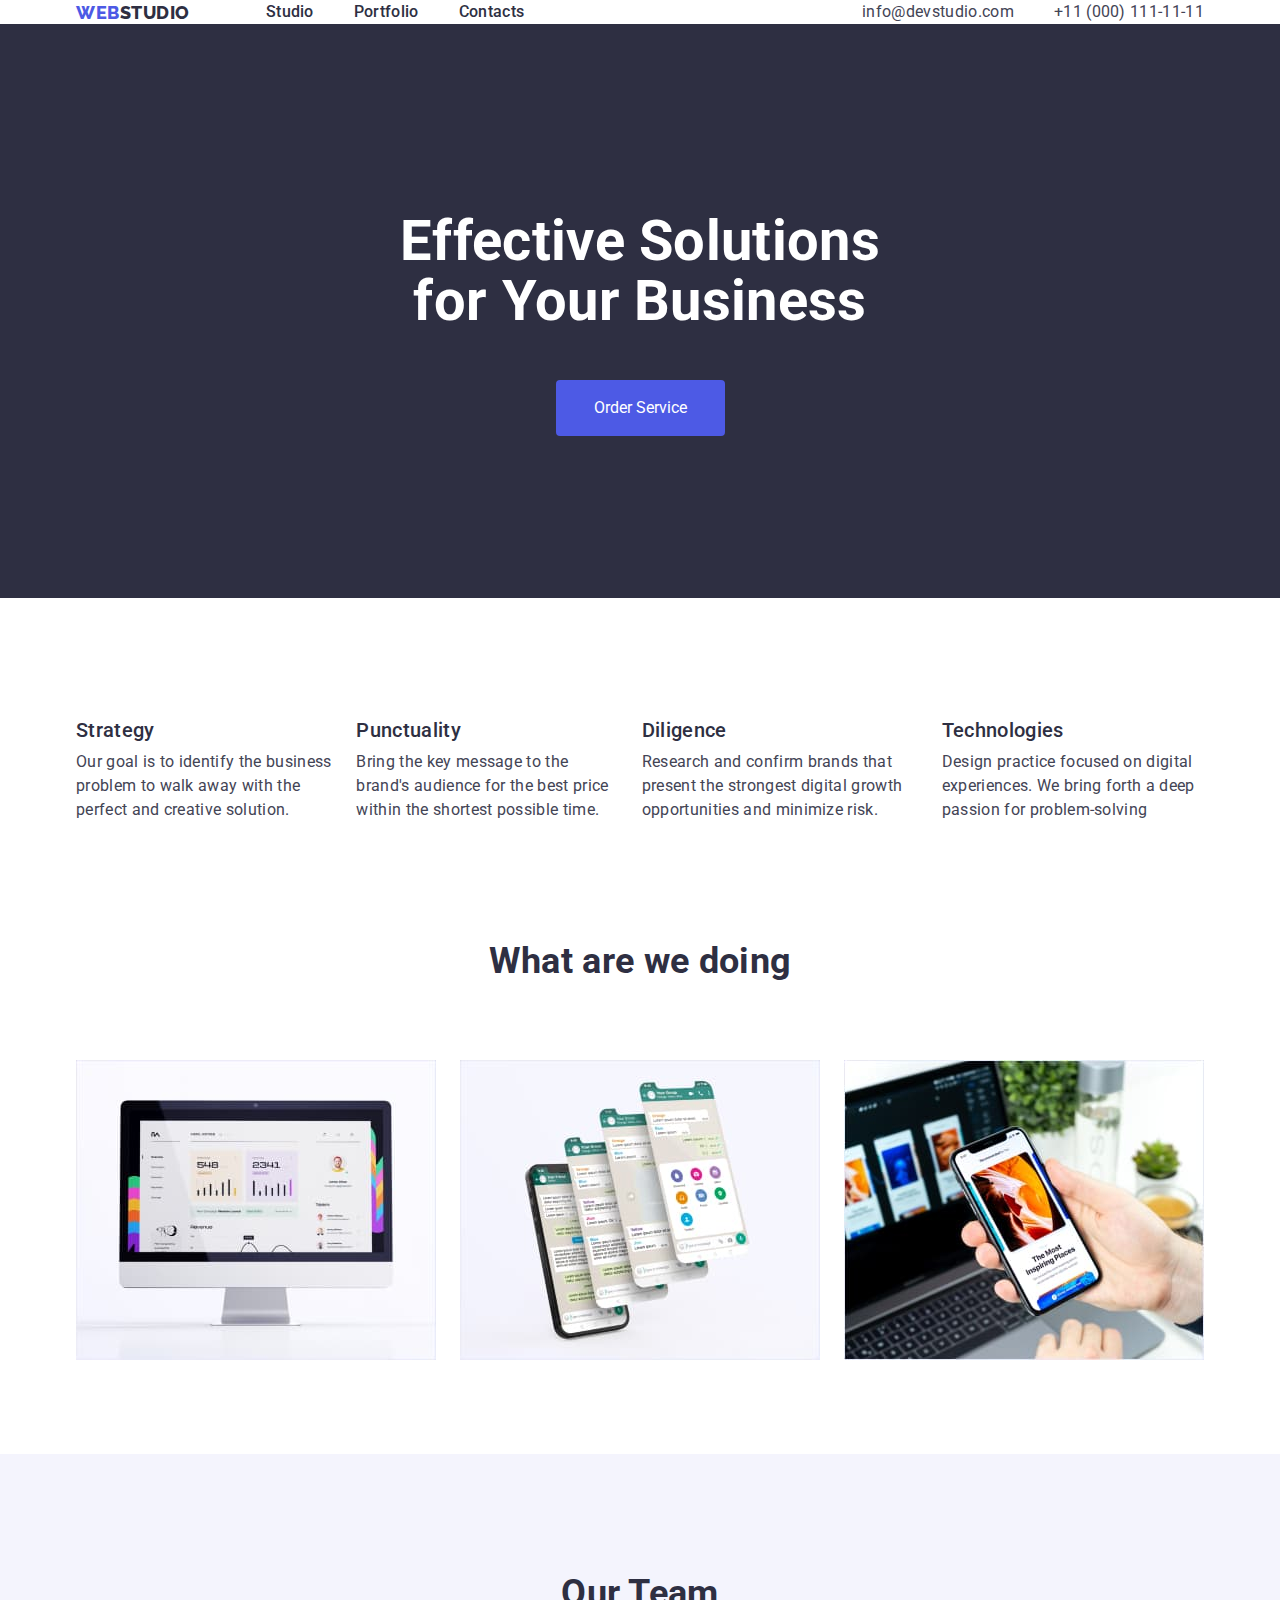
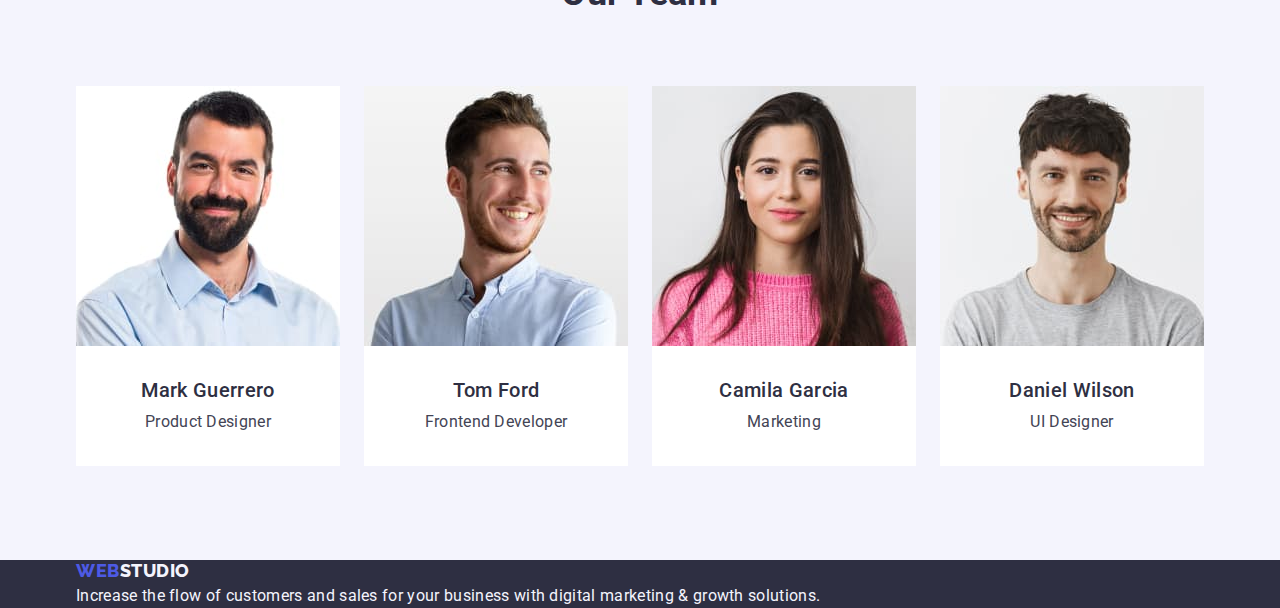
==== index.html @ d0286f4d "styling studio" ====
<!DOCTYPE html>
<html lang="en">
<head>
    <meta charset="UTF-8">
    <meta name="viewport" content="width=device-width, initial-scale=1.0">

    <!-- Modern-normalizer -->

    <link rel="stylesheet" href="https://cdnjs.cloudflare.com/ajax/libs/modern-normalize/2.0.0/modern-normalize.min.css"/>
    <!--GOOGLE FONTS-->
    <link rel="stylesheet" href="https://fonts.googleapis.com/css2?family=Raleway:wght@800&family=Roboto:wght@400;500;700;900&display=swap">
    <!-- CSS FILE -->
    <link rel="stylesheet" href="./css/styles.css">

    <title>WebStudio</title>
</head>
<body>
    <!-- HEADER -->
    <header class="header">
      <div class="container display-flex">
          <!-- Logo -->
          <a class="logo link-none" href="./index.html#studio"><span>Web</span>Studio</a>
          <!-- NavMenue -->
          <nav class="nav">
            <ul class="nav-list list-none display-flex">
              <li class="nav-list-item">
                <a id="studio" class="nav-list-link body-medium-font link-none" href="./index.html#studio">Studio</a>
              </li>
  
              <li class="nav-list-item">
                <a id="portfolio" class="nav-list-link body-medium-font link-none" href="./portfolio.html#portfolio">Portfolio</a>
              </li>
  
              <li class="nav-list-item">
                <a id="contacts" class="nav-list-link body-medium-font link-none" href="#contacts">Contacts</a>
              </li>
            </ul>
          </nav>
    <!-- Contact header -->
          <address class="contacts">
            <ul  class="contact-list list-none display-flex">
              <li class="contact-list-item">
                <a class="contact-list-link link-none" href="mailto:info@devstudio.com">info@devstudio.com</a>
              </li>
              <li class="contact-list-item">
                <a class="contact-list-link link-none" href="tel:+110001111111">+11 (000) 111-11-11</a>
              </li>
            </ul>
          </address>
      </div>    
    </header>
    <main>
    <!-- HERO -->
        <section class="section hero">
          <div class="container display-flex xyz">
            <h1 class="header-title-font hero-item">Effective Solutions</br>for Your Business</h1>
            <button class="hero-btn hero-item" type="button">Order Service</button>
          </div>
        </section>
    
    <!-- FEATURES-->
        <section class="features section">
          <div class="container">
          <ul class="list-none display-flex">
            <li class="features-list-item">
                <h3 class="header-medium-card-font">Strategy</h3>
                <p>
                  Our goal is to identify the business problem to walk away with the perfect and creative solution. 
                </p>
              </li>
              <li class="features-list-item">
                <h3 class="header-medium-card-font">Punctuality</h3>
                <p>
                  Bring the key message to the brand's audience for the best price within the shortest possible time.
                </p>
              </li>
              <li class="features-list-item">
                <h3 class="header-medium-card-font">Diligence</h3>
                <p>
                  Research and confirm brands that present the strongest digital growth opportunities and minimize risk.
                </p>
              </li>
              <li class="features-list-item">
                <h3 class="header-medium-card-font">Technologies</h3>
                <p>
                  Design practice focused on digital experiences. We bring forth a deep passion for problem-solving
                </p>
            </li>
          </ul>
        </div>
        </section>
        <!-- ABOUT US-->
        <section class="section about-us">
          <div class="container">
          <h2 class="header-section-font">What are we doing</h2>
        
          <ul class="about-us-list list-none display-flex">
            <li class="about-us-list-item">
              <img src="images/tablet.jpg" alt="tablet" width="360" height="300">
            </li>
            <li class="about-us-list-item">
              <img src="images/iphone.jpg" alt="iphone" width="360" height="300">
            </li>
            <li class="about-us-list-item">
              <img src="images/smartphone.jpg" alt="smartphone" width="360" height="300">
            </li>
          </ul>
        </div>
        </section>
        <!--OUR TEAM-->
        <section class="section team">
          <div class="container">
          <h2 class="header-section-font">Our Team</h2>
          <ul class="team-list list-none display-flex">
            <li class="team-card">
              <img src="images/mark.jpg" alt="Mark Guerrero" width="264" height="260">
                <div class="team-card-title
                ">
                  <h3 class="header-medium-card-font">Mark Guerrero</h3>
                  <p>Product Designer</p>
                </div>
              
            </li>
            <li  class="team-card">
              <img src="images/tom.jpg" alt="Tom Ford" width="264" height="260">
                <div class="team-card-title
                ">
                  <h3 class="header-medium-card-font">Tom Ford</h3>
                  <p>Frontend Developer</p>
                </div>
            </li>
            <li class="team-card">
               <img src="images/camila.jpg" alt="Camila Garcia" width="264" height="260">
                <div class="team-card-title
                ">
                  <h3 class="header-medium-card-font">Camila Garcia</h3>
                  <p>Marketing</p>
                </div>
            </li>
            <li class="team-card">
               <img src="images/daniel.jpg" alt="Daniel Wilson" width="264" height="260">
                <div class="team-card-title
                ">
                  <h3 class="header-medium-card-font">Daniel Wilson</h3>
                  <p>UI Designer</p>
                </div>              
            </li>
          </ul>
        </div>
        </section>
      </main>
      <!-- FOOTER -->
      
      <footer class="footer">
        <div class="container">
          <a class="logo logo-dark-theme link-none" href="./index.html#studio"><span>Web</span>Studio</a>
          <p class="footer-text">Increase the flow of customers and sales for your business with digital marketing & growth solutions.</p>
        </div>  
      </footer>
      
</body>
</html>
---- css/styles.css ----
:root {
    --main-font: "Roboto", sans-serif;
    --second-font: "Raleway", sans-serif;
    --primary-brand-iris-color: #4d5ae5;
    --dark-navyblue-color: #2e2f42;
    --pressed-state-ocean-color: #404bbf;
    --body-text-slate-color: #434455;
    --subtle-text-lightslate-color: #8e8f99;
    --accent-cornflower-color: #e7e9fc;
    --white-background-header-color: #ffffff;
    --lightmode-cloud-color: #f4f4fd;
    --modal-background-dairy-color: #fcfcfc;
    --succes-valid-green-color: #31d0aa;
      }
  body {
    font-family: var(--main-font);
    color: var(--body-text-slate-color);
    font-size: 16px;
    line-height: 1.5;
    letter-spacing: 0.02em;
  }
h1,
h2,
h3,
ul,
ol,
p {
  padding: 0;
  margin: 0;
}

ul,
ol {
  margin: 0;
  padding: 0;
}

p {
  margin: 0;
  padding: 0;
}

img {
  display: block;
}
    .container {
      max-width: 1158px;
      align-items: center;
      padding: 0 15px;
      margin: 0 auto;
    }
 

  /*----Components----*/

  /*FONTS*/
  .header-title-font {
    font-size: 56px;
    font-weight: 700;
    line-height: 1.07;
    color: var(--white-background-header-color);
    text-align: center;
  }
  .header-section-font {
    font-size: 36px;
    line-height: 1.11;
    color: var(--dark-navyblue-color)
  }
  .header-medium-card-font {
    font-size: 20px;
    font-weight: 500;
    line-height: 1.2;
    color: var(--dark-navyblue-color);
  }
  .body-medium-font {
    font-weight: 500;
    color: var(--dark-navyblue-color);
  }
  .body-small-text {
    font-size: 12px;
    line-height: 1.16;
    letter-spacing: 0.04em;
  }
  .button-text {
    font-size: 16px;
    line-height: 1.5;
    font-weight: 500;
    letter-spacing: 0.04em;
    color: var(--primary-brand-iris-color);
   }
.link-none {
  text-decoration: none;
  font-style: normal;
}
.list-none {
  list-style: none;
}
.display-flex {
  display:flex;
}

.section {
  padding-top: 120px;
 }
.section:not(.features) {
  padding-bottom: 94px;
}

/*--------LOGO-----------*/
  /* .header .container{
    display: flex;
    } */

  .logo, .logo-dark-theme{
    color: var(--dark-navyblue-color);
    font-family: var(--second-font);
    font-weight: 800;
    font-size: 18px;
    line-height: 1.166;
    letter-spacing: 0.03em;
    text-transform:uppercase;
    
  }
  .logo>span {
    color: var(--primary-brand-iris-color);
  }
  .logo-dark-theme {
    color: var(--lightmode-cloud-color);
  }


/*--- Nav Menue + Adress-----*/
   .nav-list{
      margin-left: 76px;
  }
  .nav-list-item:not(:last-child){
    margin-right: 40px;
  }
  .nav-list-link:hover,
  .nav-list-link:focus,
  :target  {
    color: var(--pressed-state-ocean-color);
  }

   .contacts {
    margin-left:auto;
   }
   .contact-list-item:not(:last-child){
    margin-right: 40px;
   }
  .contact-list-link {
    color: var(--body-text-slate-color);
  }
  .contact-list-link:hover,
  .contact-list-link:focus {
    color: var(--pressed-state-ocean-color);
  }

  /*HERO*/
  .hero .container{
    flex-direction: column;
    padding-top: 68px;
    padding-bottom: 68px;
  }
  .hero-item:not(:last-child) {
    margin-bottom: 48px;
  }
  .hero {
    background-color: var(--dark-navyblue-color);
    }

  .hero-btn {
    width: 169px;
    height: 56px;
    cursor: pointer;
    color: var(--white-background-header-color);
    background: var(--primary-brand-iris-color);
    border-radius: 4px;
    border: none;
  }
/* FEATURES */

    .features .header-medium-card-font{
      margin-bottom: 8px;
    }
    .features-list-item:not(:last-child){
      margin-right: 24px;
    }
    /* ABOUT US */

    .about-us .header-section-font{
      margin-bottom: 78px;
      text-align: center;
    }
    .about-us-list {
      justify-content: space-between;
    }

      /*TEAM*/
      .team {
        background-color: var(--lightmode-cloud-color);
      }
      .team-card-title{
        text-align: center;
        background-color: var(--white-background-header-color);
      }
      .team .header-section-font{
        margin-bottom: 72px;
        text-align: center;
      }
      .team .header-medium-card-font{
        margin-bottom: 8px;
      }
      .team-card{
        background-color: var(--white-background-header-color);
        padding-bottom: 32px;
      }
      .team-card img{
        margin-bottom: 32px;
      }
      .team-list{
        justify-content: space-between;
      }
      /*FOOTER*/
      .footer {
        background-color: var(--dark-navyblue-color);
      }
      .footer-text {
        color: var(--lightmode-cloud-color);
      }

      /*PORTFOLIO*/

      .btn-filter {
        cursor: pointer;
        border-radius: 4px;
        border: 1px solid var(--accent-cornflower-color);
        background-color: var(--lightmode-cloud-color);
      }
      .btn-filter:hover {
        color: var(--white-background-header-color);
        background-color: var(--pressed-state-ocean-color);
      }
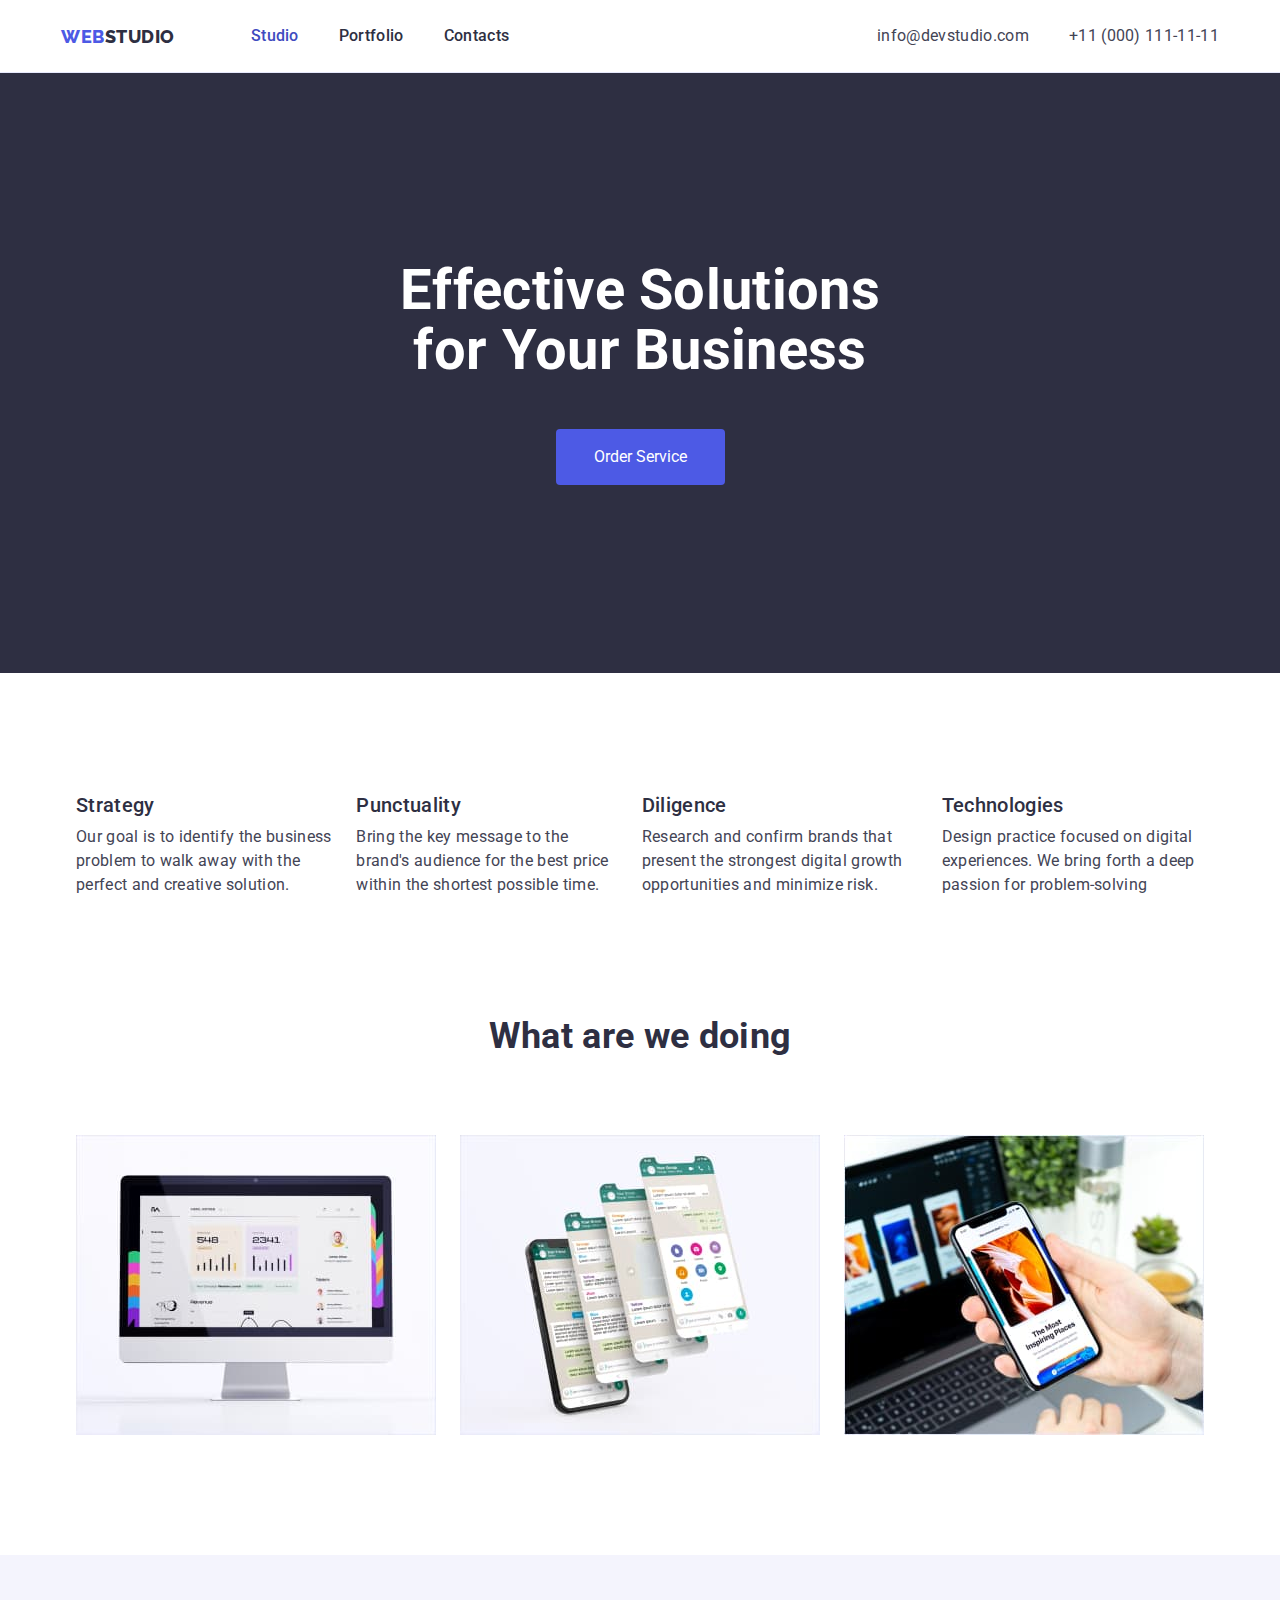
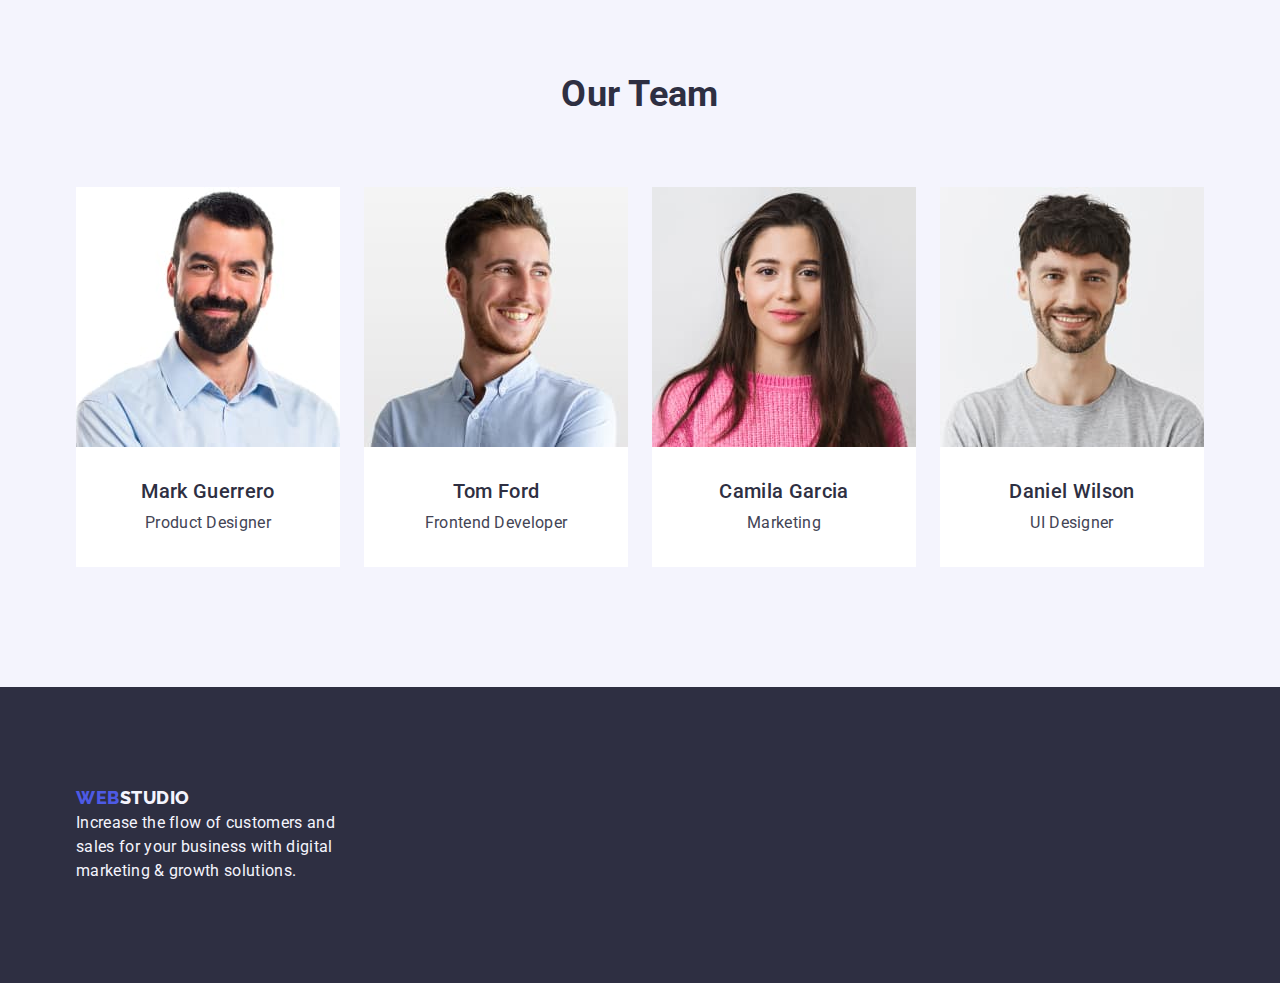
==== commit 5cc8fcfa: "final changes" ====
--- a/index.html
+++ b/index.html
@@ -15,24 +15,24 @@
     <title>WebStudio</title>
 </head>
 <body>
-    <!-- HEADER -->
+   <!-- HEADER -->
     <header class="header">
       <div class="container display-flex">
           <!-- Logo -->
-          <a class="logo link-none" href="./index.html#studio"><span>Web</span>Studio</a>
+          <a class="logo link-none" href="./index.html"><span>Web</span>Studio</a>
           <!-- NavMenue -->
           <nav class="nav">
             <ul class="nav-list list-none display-flex">
               <li class="nav-list-item">
-                <a id="studio" class="nav-list-link body-medium-font link-none" href="./index.html#studio">Studio</a>
+                <a class="nav-list-link body-medium-font link-none link-active" href="./index.html">Studio</a>
               </li>
   
               <li class="nav-list-item">
-                <a id="portfolio" class="nav-list-link body-medium-font link-none" href="./portfolio.html#portfolio">Portfolio</a>
+                <a class="nav-list-link body-medium-font link-none" href="./portfolio.html">Portfolio</a>
               </li>
   
               <li class="nav-list-item">
-                <a id="contacts" class="nav-list-link body-medium-font link-none" href="#contacts">Contacts</a>
+                <a class="nav-list-link body-medium-font link-none" href="#">Contacts</a>
               </li>
             </ul>
           </nav>
@@ -52,7 +52,7 @@
     <main>
     <!-- HERO -->
         <section class="section hero">
-          <div class="container display-flex xyz">
+          <div class="container display-flex">
             <h1 class="header-title-font hero-item">Effective Solutions</br>for Your Business</h1>
             <button class="hero-btn hero-item" type="button">Order Service</button>
           </div>
@@ -153,7 +153,7 @@
       
       <footer class="footer">
         <div class="container">
-          <a class="logo logo-dark-theme link-none" href="./index.html#studio"><span>Web</span>Studio</a>
+          <a class="logo logo-dark-theme link-none" href="./index.html"><span>Web</span>Studio</a>
           <p class="footer-text">Increase the flow of customers and sales for your business with digital marketing & growth solutions.</p>
         </div>  
       </footer>
--- a/css/styles.css
+++ b/css/styles.css
@@ -43,12 +43,7 @@
 img {
   display: block;
 }
-    .container {
-      max-width: 1158px;
-      align-items: center;
-      padding: 0 15px;
-      margin: 0 auto;
-    }
+ 
  
 
   /*----Components----*/
@@ -99,17 +94,40 @@
   display:flex;
 }
 
-.section {
+.container {
+  max-width: 1158px;
+  align-items: center;
+  padding: 0 15px;
+  margin: 0 auto;
+}
+
+.section:not(.portfolio) {
   padding-top: 120px;
  }
 .section:not(.features) {
-  padding-bottom: 94px;
+  padding-bottom: 120px;
+}
+.footer .container,
+.btn-filters .container{
+  padding-top: 100px;
+  padding-bottom: 100px;
+  align-items: baseline;
+}
+.footer-text{
+  max-width: 264px;
+}
+.header{
+  border-bottom: 1px solid var(--accent-cornflower-color);
+}
+
+.link-active{
+  color:var(--pressed-state-ocean-color)
 }
 
 /*--------LOGO-----------*/
-  /* .header .container{
-    display: flex;
-    } */
+  .header .container{
+    padding: 24px 0;
+    }
 
   .logo, .logo-dark-theme{
     color: var(--dark-navyblue-color);
@@ -126,20 +144,23 @@
   }
   .logo-dark-theme {
     color: var(--lightmode-cloud-color);
+    margin-bottom: 16px;
   }
 
 
 /*--- Nav Menue + Adress-----*/
    .nav-list{
       margin-left: 76px;
-  }
+      border: none;
+    }
   .nav-list-item:not(:last-child){
     margin-right: 40px;
   }
   .nav-list-link:hover,
-  .nav-list-link:focus,
-  :target  {
+  .nav-list-link:focus{
+  /* :target  { */
     color: var(--pressed-state-ocean-color);
+    border: none;
   }
 
    .contacts {
@@ -230,8 +251,12 @@
       }
 
       /*PORTFOLIO*/
-
-      .btn-filter {
+      .btn-filter-list{
+        justify-content: center;
+        align-items: baseline;
+      }
+      .button{
+        padding: 12px 24px;
         cursor: pointer;
         border-radius: 4px;
         border: 1px solid var(--accent-cornflower-color);
@@ -240,4 +265,25 @@
       .btn-filter:hover {
         color: var(--white-background-header-color);
         background-color: var(--pressed-state-ocean-color);
-      }+      }
+      .btn-filter:not(:last-child){
+        margin-right: 24px;
+      }
+      .portfolio-list{
+        flex-wrap: wrap;
+        row-gap: 48px;
+        column-gap: 24px;
+      }
+      
+      .card-text{
+        padding: 32px 16px;
+        /* margin: 32px 0; */
+        border-right: 1px solid var(--accent-cornflower-color);
+        border-left: 1px solid var(--accent-cornflower-color);
+        border-bottom: 1px solid var(--accent-cornflower-color);
+      }
+      .portfolio-list-item .header-medium-card-font{
+        margin-bottom: 8px;
+       
+      }
+    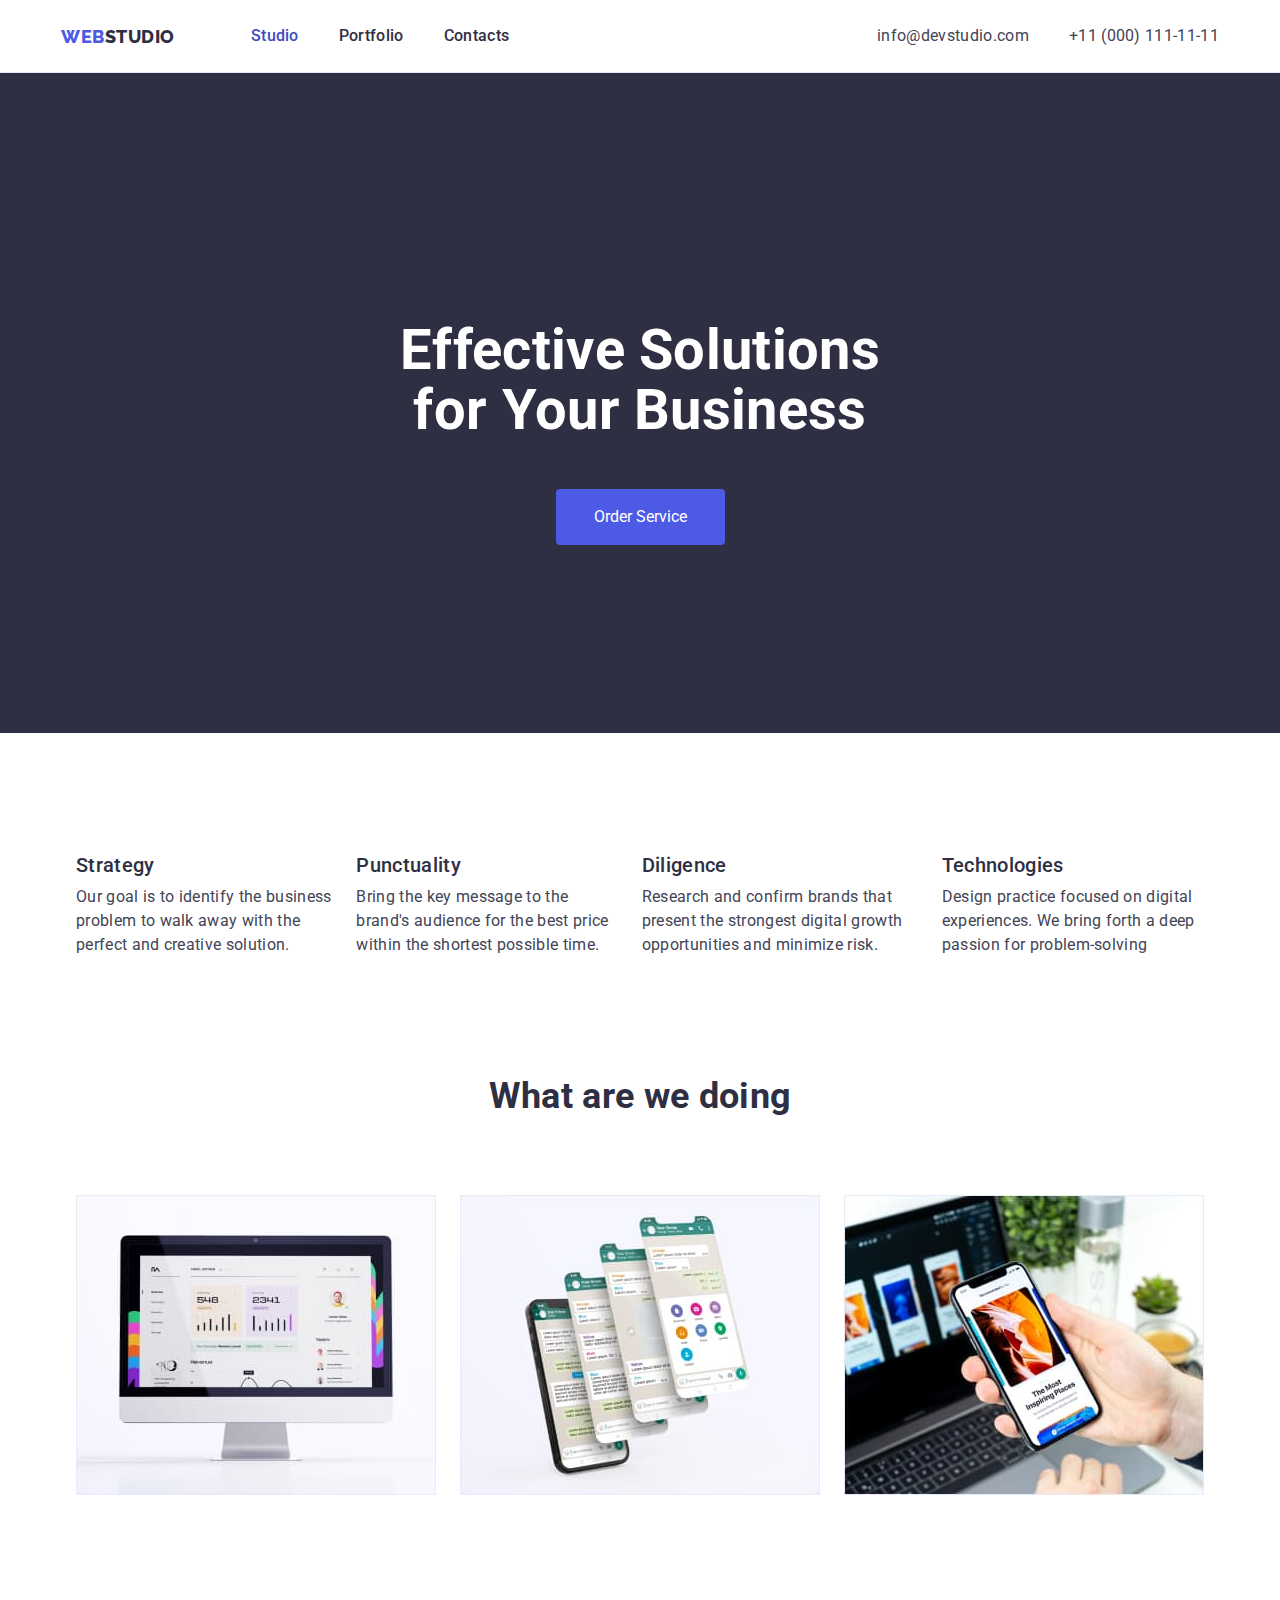
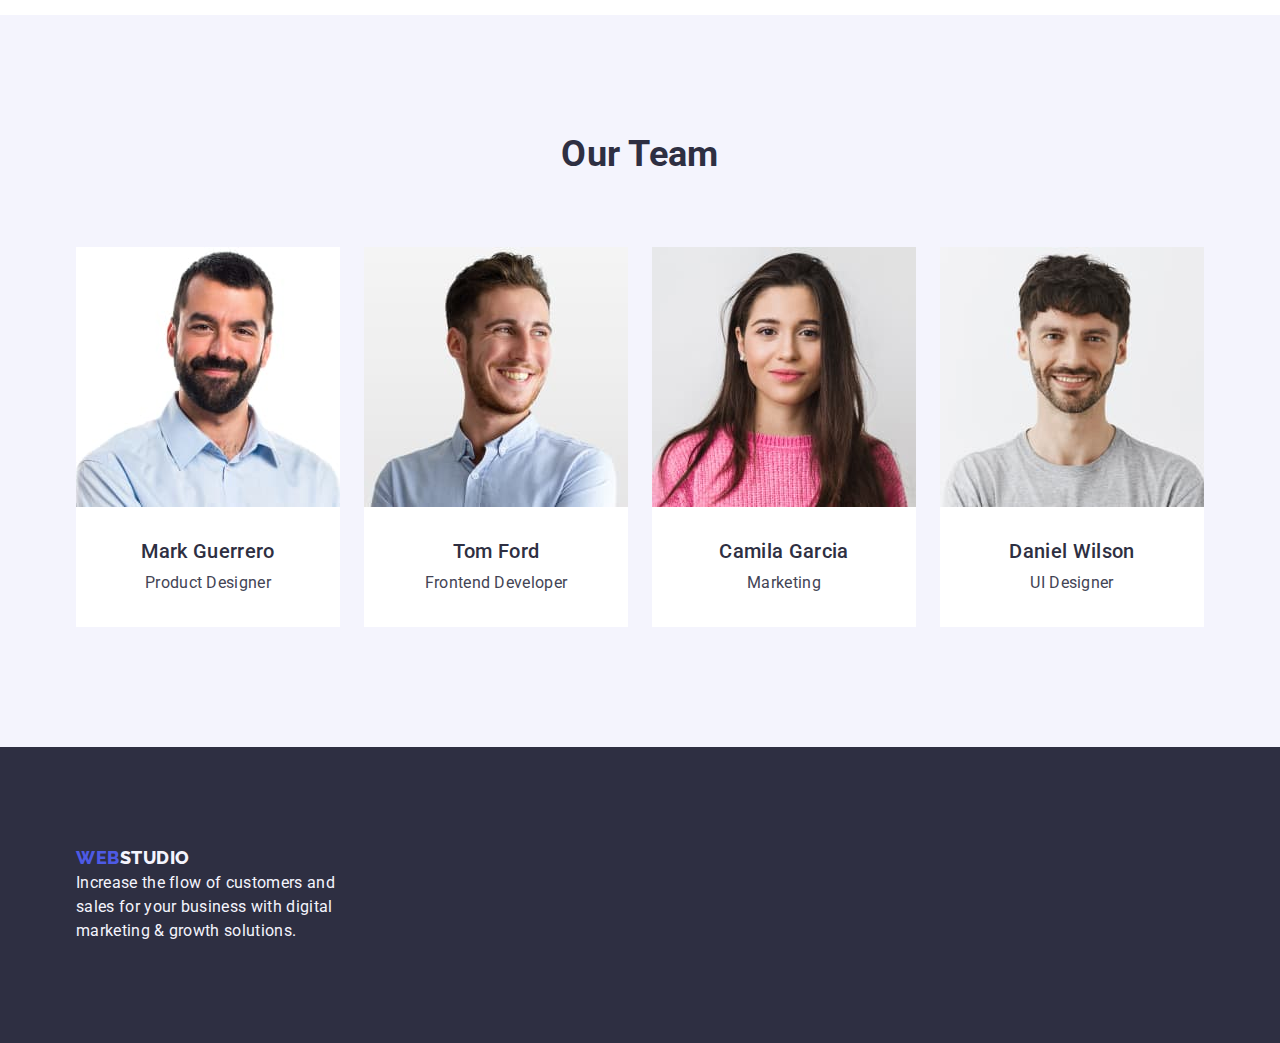
==== commit e529845d: "walidator" ====
--- a/index.html
+++ b/index.html
@@ -6,7 +6,7 @@
 
     <!-- Modern-normalizer -->
 
-    <link rel="stylesheet" href="https://cdnjs.cloudflare.com/ajax/libs/modern-normalize/2.0.0/modern-normalize.min.css"/>
+    <link rel="stylesheet" href="https://cdnjs.cloudflare.com/ajax/libs/modern-normalize/2.0.0/modern-normalize.min.css">
     <!--GOOGLE FONTS-->
     <link rel="stylesheet" href="https://fonts.googleapis.com/css2?family=Raleway:wght@800&family=Roboto:wght@400;500;700;900&display=swap">
     <!-- CSS FILE -->
@@ -53,7 +53,7 @@
     <!-- HERO -->
         <section class="section hero">
           <div class="container display-flex">
-            <h1 class="header-title-font hero-item">Effective Solutions</br>for Your Business</h1>
+            <h1 class="header-title-font hero-item"><br>Effective Solutions</br>for Your Business</h1>
             <button class="hero-btn hero-item" type="button">Order Service</button>
           </div>
         </section>
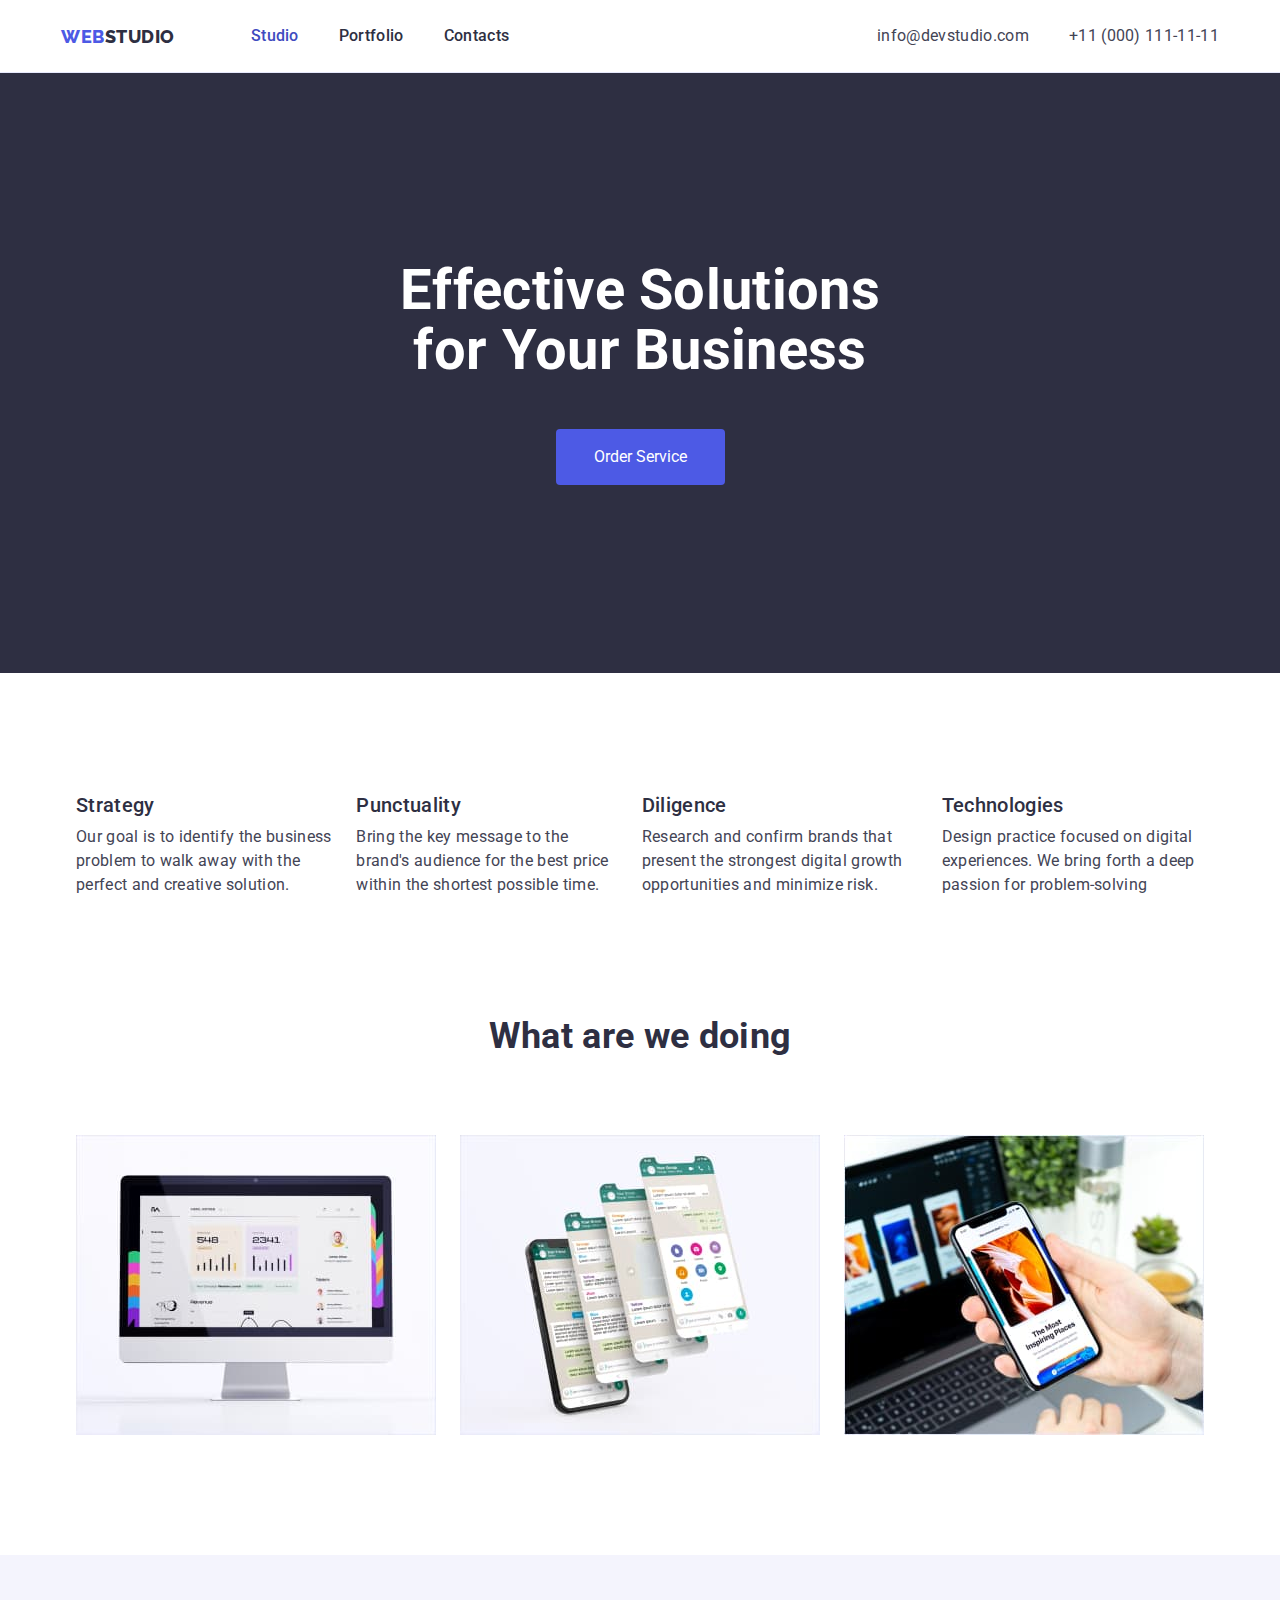
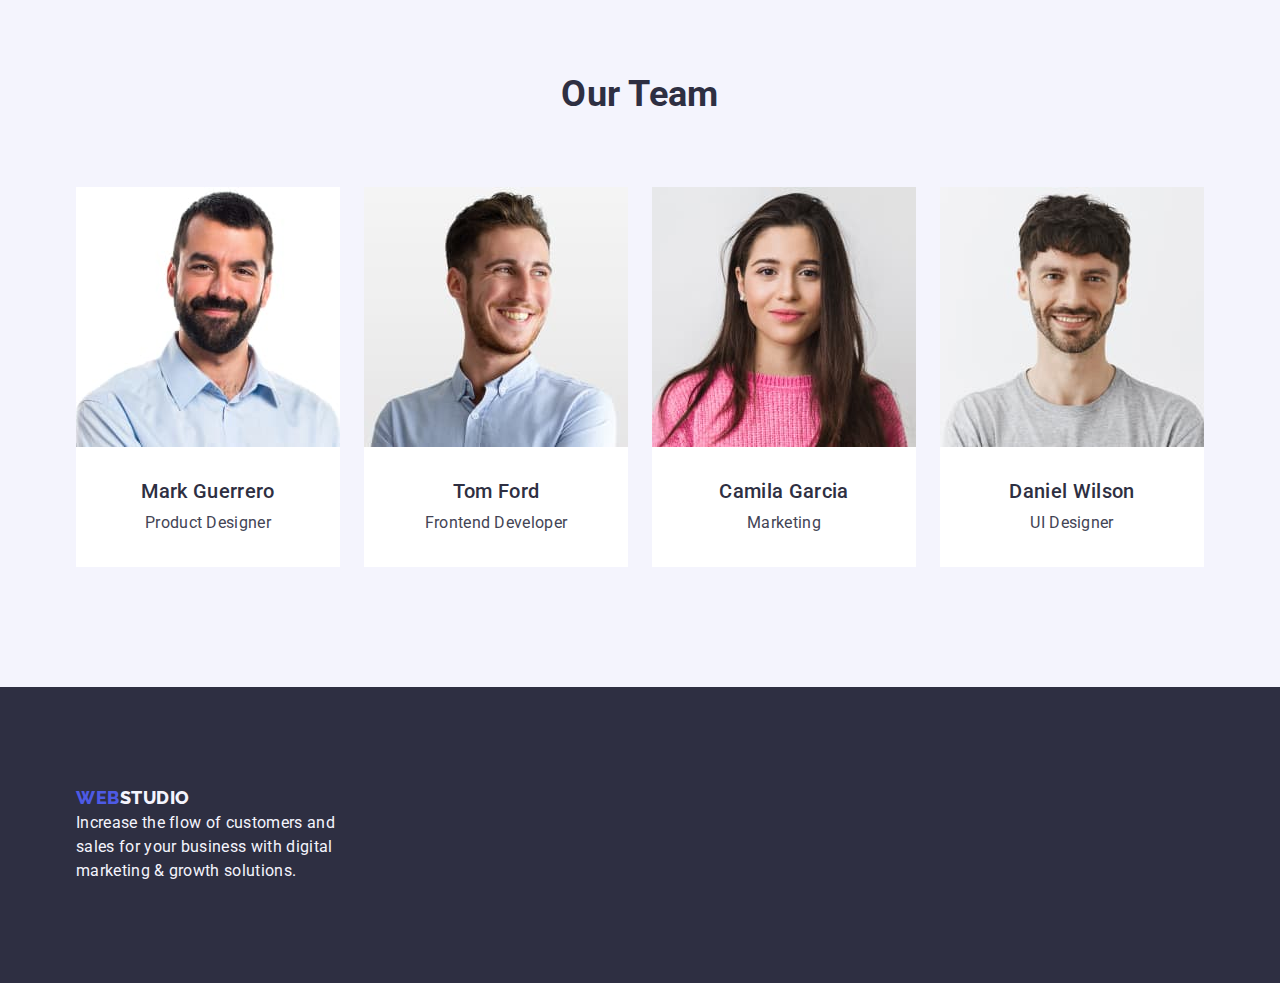
==== commit f5bf4882: "Update index.html" ====
--- a/index.html
+++ b/index.html
@@ -53,7 +53,7 @@
     <!-- HERO -->
         <section class="section hero">
           <div class="container display-flex">
-            <h1 class="header-title-font hero-item"><br>Effective Solutions</br>for Your Business</h1>
+            <h1 class="header-title-font hero-item">Effective Solutions<br>for Your Business</h1>
             <button class="hero-btn hero-item" type="button">Order Service</button>
           </div>
         </section>
--- a/css/styles.css
+++ b/css/styles.css
@@ -108,7 +108,7 @@
   padding-bottom: 120px;
 }
 .footer .container,
-.btn-filters .container{
+.btn-filters{
   padding-top: 100px;
   padding-bottom: 100px;
   align-items: baseline;
